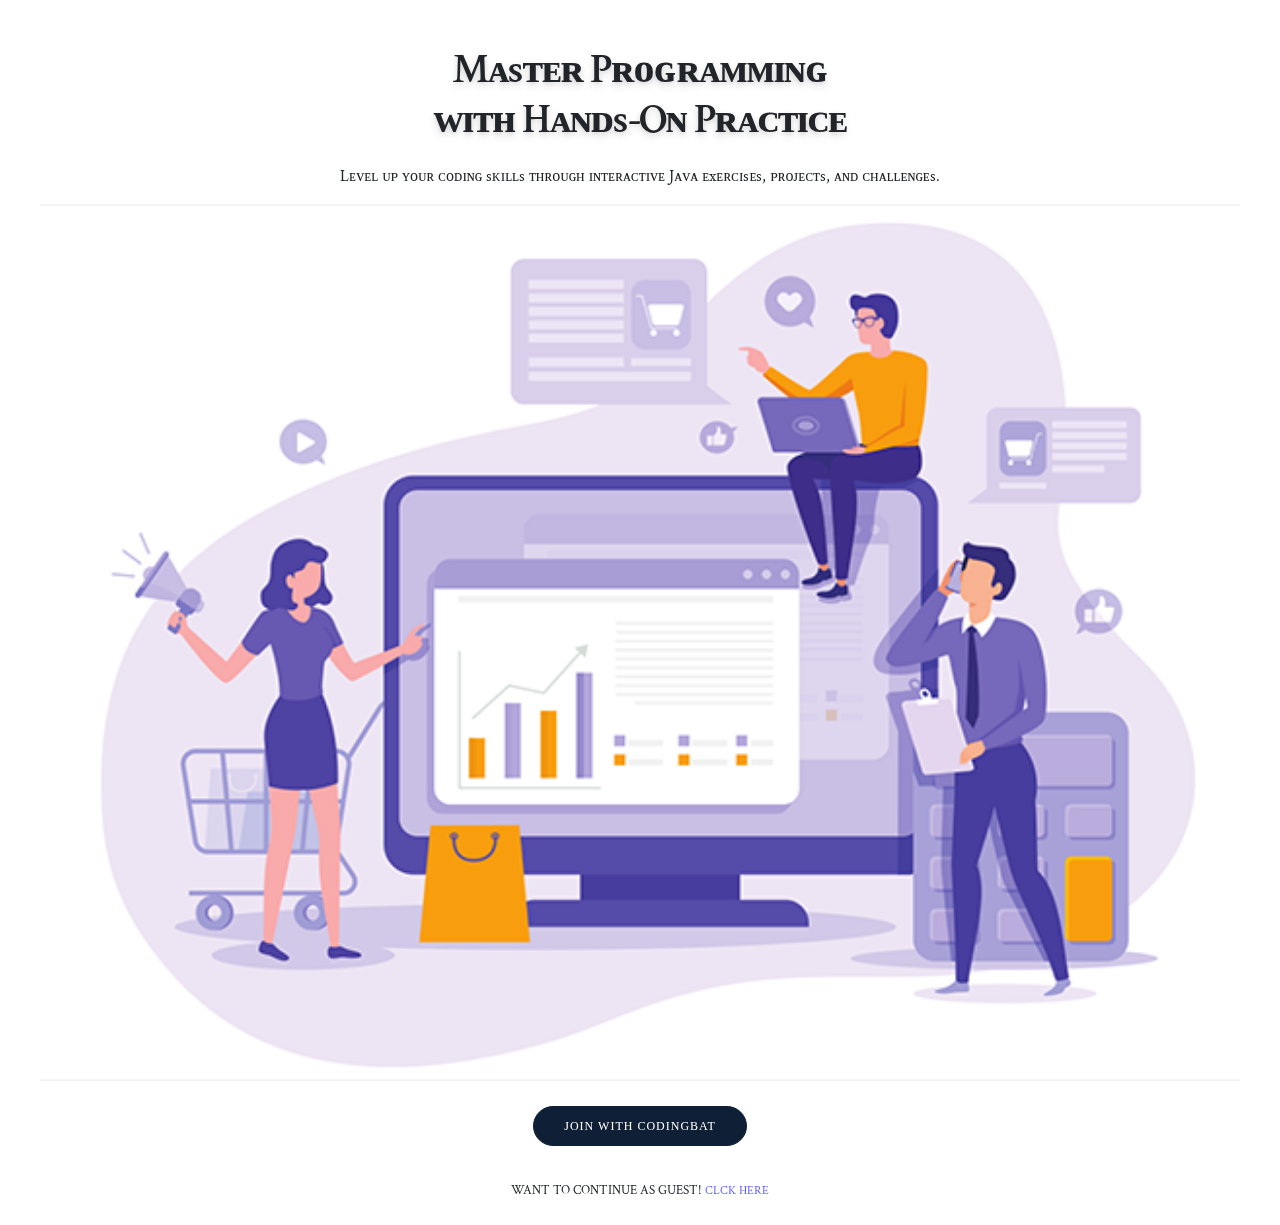
==== index.html @ 2a5568c0 "Modified sub" ====
<!DOCTYPE html>
<html lang="en">
<head>
    <meta charset="UTF-8">
    <meta name="viewport" content="width=device-width, initial-scale=1.0">
    <title>CodingBat_Tech_Inc</title>
    <link rel="stylesheet" href="Styles.css">
    <link href="https://cdn.jsdelivr.net/npm/bootstrap@5.3.2/dist/css/bootstrap.min.css" rel="stylesheet" integrity="sha384-T3c6CoIi6uLrA9TneNEoa7RxnatzjcDSCmG1MXxSR1GAsXEV/Dwwykc2MPK8M2HN" crossorigin="anonymous">
</head>
<body>
    <section id="section1">
        <div class="hero-section flex-auto">
            <div class="hero-text flex">
                <h1 id="hero-section-title">Mᴀsᴛᴇʀ Pʀᴏɢʀᴀᴍᴍɪɴɢ<br>ᴡɪᴛʜ Hᴀɴᴅs-Oɴ Pʀᴀᴄᴛɪᴄᴇ</h1>
                <p>Lᴇᴠᴇʟ ᴜᴘ ʏᴏᴜʀ ᴄᴏᴅɪɴɢ sᴋɪʟʟs ᴛʜʀᴏᴜɢʜ ɪɴᴛᴇʀᴀᴄᴛɪᴠᴇ Jᴀᴠᴀ ᴇxᴇʀᴄɪsᴇs, ᴘʀᴏᴊᴇᴄᴛs, ᴀɴᴅ ᴄʜᴀʟʟᴇɴɢᴇs.</p>
                <img src="./images/hero1.png" alt="Hero-pic" class="hero-pic">
                <a href="#" class="singup-btn" id="singup-btn">JOIN WITH CODINGBAT​</a>
                <p class="guest-msg">WANT TO CONTINUE AS GUEST! <a href="./home.html" class="guest">CLCK HERE</a></p>
            </div>
        </div>
    </section>
    <section id="section2">
        <div class="log" id="log">
            <svg xmlns="http://www.w3.org/2000/svg" width="25" height="25" fill="currentColor" class="bi bi-arrow-left-circle" id="close" viewBox="0 0 16 16">
                <path fill-rule="evenodd" d="M1 8a7 7 0 1 0 14 0A7 7 0 0 0 1 8zm15 0A8 8 0 1 1 0 8a8 8 0 0 1 16 0zm-4.5-.5a.5.5 0 0 1 0 1H5.707l2.147 2.146a.5.5 0 0 1-.708.708l-3-3a.5.5 0 0 1 0-.708l3-3a.5.5 0 1 1 .708.708L5.707 7.5H11.5z"/>
              </svg>
            <div class="logfrom">
                <form id="login-from1">
                    <div class="mb-3">
                      <label for="exampleInputEmail1" class="form-label">Email address / Number</label>
                      <input type="email" class="form-control" id="exampleInputEmail" aria-describedby="emailHelp">
                      <div id="emailHelp" class="form-text">We'll never share your data with anyone else.</div>
                    </div>
                    <div class="mb-3">
                      <label for="exampleInputPassword1" class="form-label">Password</label>
                      <input type="password" class="form-control" id="exampleInputPassword">
                      <div id="passwordHelp" class="form-text">Must be 8-20 characters long with numbers.</div>
                    </div>
                    <div class="mb-3">
                        <label for="exampleInputPassword1" class="form-label">Confrom Password</label>
                        <input type="password" class="form-control" id="exampleInputRePassword">
                        <div id="emailHelp" class="form-text">Enter your password again</div>
                      </div>
                    <button type="submit" class="submit">SUBMIT</button>
                <p class="guest-msg">Already have account?<a href="#section3" class="guest" id="login">&nbsp;&nbsp;LOGIN</a></p>
                  </form>
            </div>
        </div>
    </section>
    <section id="section3">
        <div class="log" id="log1">
            <svg xmlns="http://www.w3.org/2000/svg" width="25" height="25" fill="currentColor" class="bi bi-arrow-left-circle" id="close1" viewBox="0 0 16 16">
                <path fill-rule="evenodd" d="M1 8a7 7 0 1 0 14 0A7 7 0 0 0 1 8zm15 0A8 8 0 1 1 0 8a8 8 0 0 1 16 0zm-4.5-.5a.5.5 0 0 1 0 1H5.707l2.147 2.146a.5.5 0 0 1-.708.708l-3-3a.5.5 0 0 1 0-.708l3-3a.5.5 0 1 1 .708.708L5.707 7.5H11.5z"/>
              </svg>
            <div class="logfrom">
                <form id="login-from">
                    <div class="mb-3">
                      <label for="exampleInputEmail1" class="form-label">Email address / Number</label>
                      <input type="email" class="form-control" id="exampleInputEmail1" aria-describedby="emailHelp">
                      <div id="emailHelp" class="form-text">We'll never share your data with anyone else.</div>
                    </div>
                    <div class="mb-3">
                        <label for="exampleInputPassword1" class="form-label">Confrom Password</label>
                        <input type="password" class="form-control" id="exampleInputPassword1">
                        <div id="emailHelp" class="form-text">Enter your password </div>
                      </div>
                    <button type="submit" class="submit">SUBMIT</button>
                <p class="guest-msg">Don't have account?<a href="#section3" class="guest" id="singup-btn1">&nbsp;&nbsp;SINGUP</a></p>
                  </form>
            </div>
        </div>
    </section>
    <script src="https://cdn.jsdelivr.net/npm/@popperjs/core@2.11.8/dist/umd/popper.min.js" integrity="sha384-I7E8VVD/ismYTF4hNIPjVp/Zjvgyol6VFvRkX/vR+Vc4jQkC+hVqc2pM8ODewa9r" crossorigin="anonymous"></script>
    <script src="app.js"></script>
    <script src="https://cdn.jsdelivr.net/npm/bootstrap@5.3.2/dist/js/bootstrap.min.js" integrity="sha384-BBtl+eGJRgqQAUMxJ7pMwbEyER4l1g+O15P+16Ep7Q9Q+zqX6gSbd85u4mG4QzX+" crossorigin="anonymous"></script>
</body>
</html>
---- Styles.css ----
@import url('https://fonts.googleapis.com/css2?family=EB+Garamond&family=Playfair+Display&display=swap');
@import url('https://fonts.googleapis.com/css2?family=Crimson+Text&display=swap');
@media print {
    * {
     visibility: hidden;
   }
 }
 ::-webkit-scrollbar {
   display: none;
 }
*{
    margin: 0;
    padding: 0;
    box-sizing: border-box;
}
:root{
    --font-family--1: 'EB Garamond', serif;
    --font-family--2: 'Playfair Display', serif;
    --font-family--3: 'Crimson Text', serif;
}
body{
    width: 100%;
    height: 100vh;
    overflow-x: hidden;
    font-family: "Montserrat" !important;
    font-size: 1rem;
    font-weight: 400;
    line-height: 1.5;
    color: #212529;
}
a{
    text-decoration: none;
    font-size: 12px;
}
.hero-section {
    text-align: center;
    margin-top: 0px;
    padding: 25px 40px;
}
.flex{
    width: auto;
    height: auto;
    display: flex;
    flex-direction: column;
    align-items: center;
    justify-content: center;
}
#hero-section-title {
    font-size: 42px;
    line-height:50px;
}
.hero-section h1{
    top: 30px;
    font-weight: 600;
    font-size: 64px;
    letter-spacing: -1.5px;
    margin: 20px 0px 20px 0px;
    text-shadow: 0 4px 8px rgb(0 0 0 / 13%), 0 2px 4px rgb(0 0 0 / 9%);
}
.singup-btn{
    font-size: 14px;
    text-align: center;
    padding: 10px 30px;
    border-radius: 25px;
    font-weight: 500;
    background-color: #0f2036;
    border: 1px solid #0f2036;
    transition: 0.3s;
    color: white !important;
    text-decoration: none;
    margin: 20px 0px 20px 0px;
}
.guest{
    text-decoration: none;
    color: rgba(0, 0, 255, 0.644) !important;
}
.hero-pic{
    margin: 10px 0px 0px 0px;
    padding: 5px 0px;
    width: 100%;
    mix-blend-mode:multiply;
}
.course-availability p {
    padding: 0px 26px;
    font-size: 16px;
}
#section1 P,h1 {
    font-family: var(--font-family--3);
  }
  #section1 P{
    font-size: 16px;
  }
  #section1 .guest-msg {
    font-size: 13px;
  }
  #section1 .singup-btn {
    font-size: 12px;
    letter-spacing: 1px;
  }

  .log{
    width: 100vw;
    height: 100vh;
    background-color: rgba(0, 0, 0, 0.377);
    backdrop-filter: blur(2px);
    position: absolute;
    top: 0;
    z-index: 2;
    display: none;
    align-items: center;
    justify-content: center;
    transition: 1s;
}
.log1{
    width: 100vw;
    height: 100vh;
    background-color: rgba(0, 0, 0, 0.377);
    backdrop-filter: blur(2px);
    position: absolute;
    top: 0;
    z-index: 3;
    display: none;
    align-items: center;
    justify-content: center;
    transition: 1s;
}
.logfrom{
    padding: 30px;
    background-color: white;
    box-shadow: rgba(255, 255, 255, 0.1) 0px 1px 0px, rgba(17, 17, 26, 0.1) 0px 8px 24px, rgba(17, 17, 26, 0.1) 0px 16px 48px;
    border-radius: 2px;
}
.submit{
    text-align: center;
    width: 100%;
    border: 1px solid rgba(0, 0, 0, 0.323);
    background-color: #343a40;
    color: white;
    border-radius: 50px;
    padding:  8px 30px;
    box-shadow: rgba(50, 50, 93, 0.25) 0px 13px 27px -5px, rgba(0, 0, 0, 0.3) 0px 8px 16px -8px;
}
.form-control:focus {
    border-color: #343a4061 !important;
    box-shadow: none !important; 
}
.guest-msg{
    text-align: center;
    margin-top: 15px;
}
#close , #close1{
    position: absolute;
    left: 10%;
    top: 6%;
    color: white;
}
.logo-pic{
    mix-blend-mode: color-burn;
}
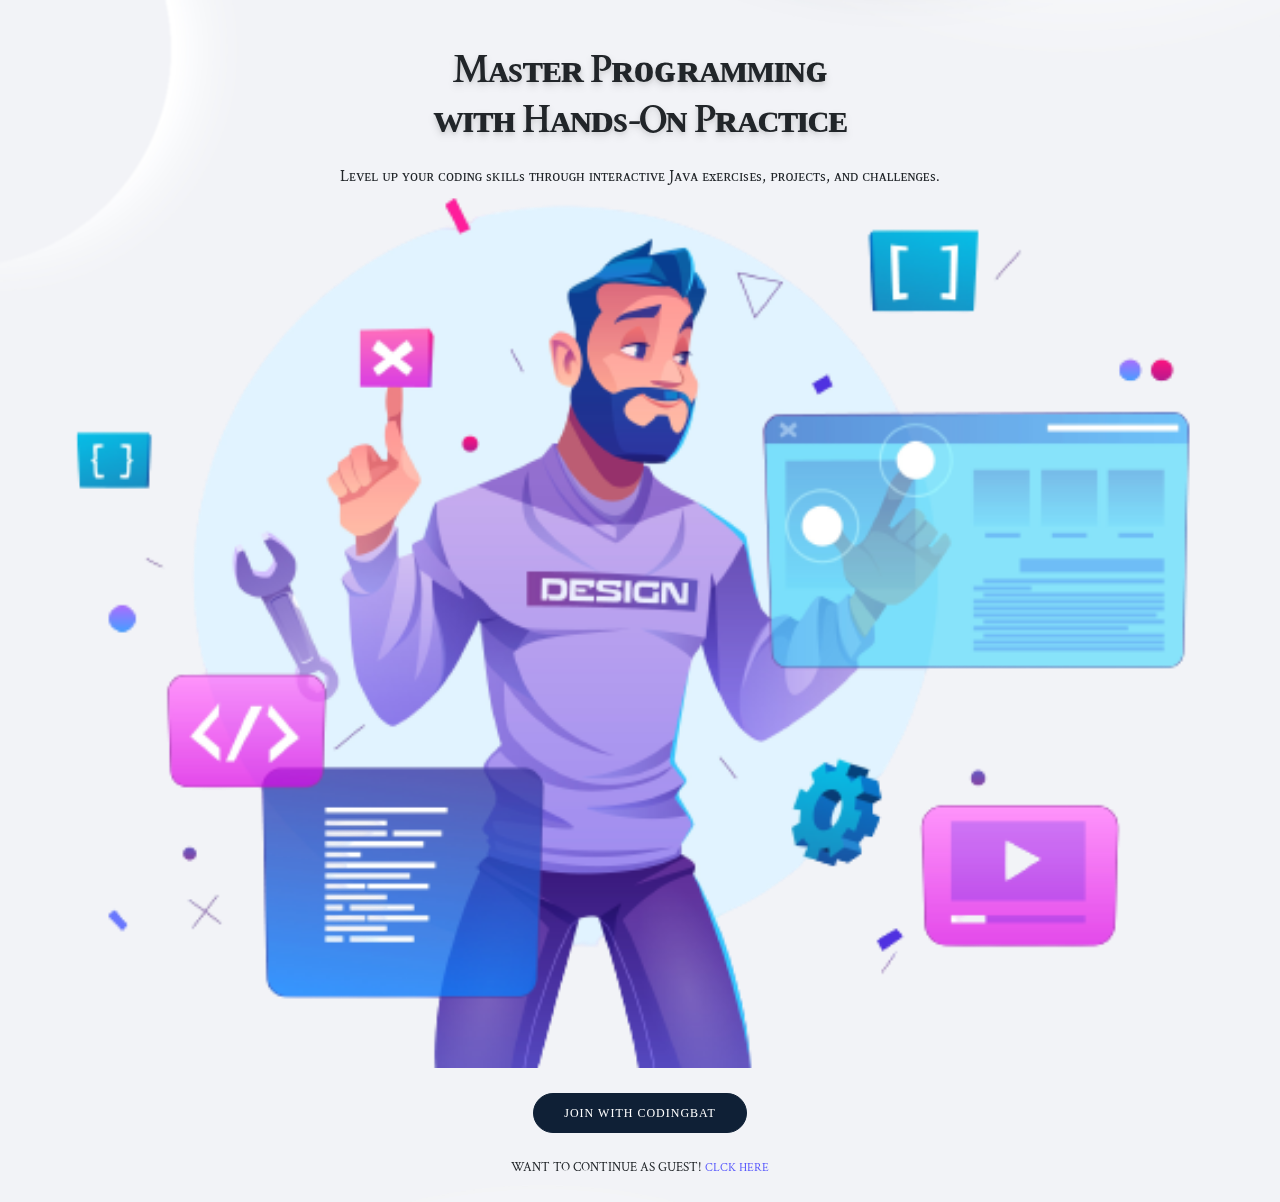
==== commit 34cea133: "Modified sub" ====
--- a/index.html
+++ b/index.html
@@ -13,7 +13,7 @@
             <div class="hero-text flex">
                 <h1 id="hero-section-title">Mᴀsᴛᴇʀ Pʀᴏɢʀᴀᴍᴍɪɴɢ<br>ᴡɪᴛʜ Hᴀɴᴅs-Oɴ Pʀᴀᴄᴛɪᴄᴇ</h1>
                 <p>Lᴇᴠᴇʟ ᴜᴘ ʏᴏᴜʀ ᴄᴏᴅɪɴɢ sᴋɪʟʟs ᴛʜʀᴏᴜɢʜ ɪɴᴛᴇʀᴀᴄᴛɪᴠᴇ Jᴀᴠᴀ ᴇxᴇʀᴄɪsᴇs, ᴘʀᴏᴊᴇᴄᴛs, ᴀɴᴅ ᴄʜᴀʟʟᴇɴɢᴇs.</p>
-                <img src="./images/hero1.png" alt="Hero-pic" class="hero-pic">
+                <img src="./images/hero.png" alt="Hero-pic" class="hero-pic">
                 <a href="#" class="singup-btn" id="singup-btn">JOIN WITH CODINGBAT​</a>
                 <p class="guest-msg">WANT TO CONTINUE AS GUEST! <a href="./home.html" class="guest">CLCK HERE</a></p>
             </div>
@@ -26,6 +26,9 @@
               </svg>
             <div class="logfrom">
                 <form id="login-from1">
+                  <div class="logo-from">
+                    <img src="./images/logo.png" alt="logo" class="logo-from-pic">
+                  </div>
                     <div class="mb-3">
                       <label for="exampleInputEmail1" class="form-label">Email address / Number</label>
                       <input type="email" class="form-control" id="exampleInputEmail" aria-describedby="emailHelp">
@@ -54,6 +57,9 @@
               </svg>
             <div class="logfrom">
                 <form id="login-from">
+                  <div class="logo-from">
+                    <img src="./images/logo.png" alt="logo" class="logo-from-pic">
+                  </div>
                     <div class="mb-3">
                       <label for="exampleInputEmail1" class="form-label">Email address / Number</label>
                       <input type="email" class="form-control" id="exampleInputEmail1" aria-describedby="emailHelp">
--- a/Styles.css
+++ b/Styles.css
@@ -8,6 +8,7 @@
  ::-webkit-scrollbar {
    display: none;
  }
+
 *{
     margin: 0;
     padding: 0;
@@ -27,6 +28,10 @@
     font-weight: 400;
     line-height: 1.5;
     color: #212529;
+    background-image: url(./images/bg.jpg);
+    background-position:center;
+    background-size: 100%;
+    backdrop-filter: blur(1px);
 }
 a{
     text-decoration: none;
@@ -75,10 +80,9 @@
     color: rgba(0, 0, 255, 0.644) !important;
 }
 .hero-pic{
-    margin: 10px 0px 0px 0px;
+    /* margin: 10px 0px 0px 0px; */
     padding: 5px 0px;
-    width: 100%;
-    mix-blend-mode:multiply;
+    width: 120%;
 }
 .course-availability p {
     padding: 0px 26px;
@@ -125,7 +129,8 @@
     transition: 1s;
 }
 .logfrom{
-    padding: 30px;
+    padding: 25px;
+    width: 90%;
     background-color: white;
     box-shadow: rgba(255, 255, 255, 0.1) 0px 1px 0px, rgba(17, 17, 26, 0.1) 0px 8px 24px, rgba(17, 17, 26, 0.1) 0px 16px 48px;
     border-radius: 2px;
@@ -146,7 +151,7 @@
 }
 .guest-msg{
     text-align: center;
-    margin-top: 15px;
+    margin-top: 5px;
 }
 #close , #close1{
     position: absolute;
@@ -156,4 +161,12 @@
 }
 .logo-pic{
     mix-blend-mode: color-burn;
+}
+.logo-from{
+    width: 100%;
+    text-align: center;
+    padding: 0px 0px 20px 0px;
+}
+.logo-from-pic{
+    width: 80%;
 }